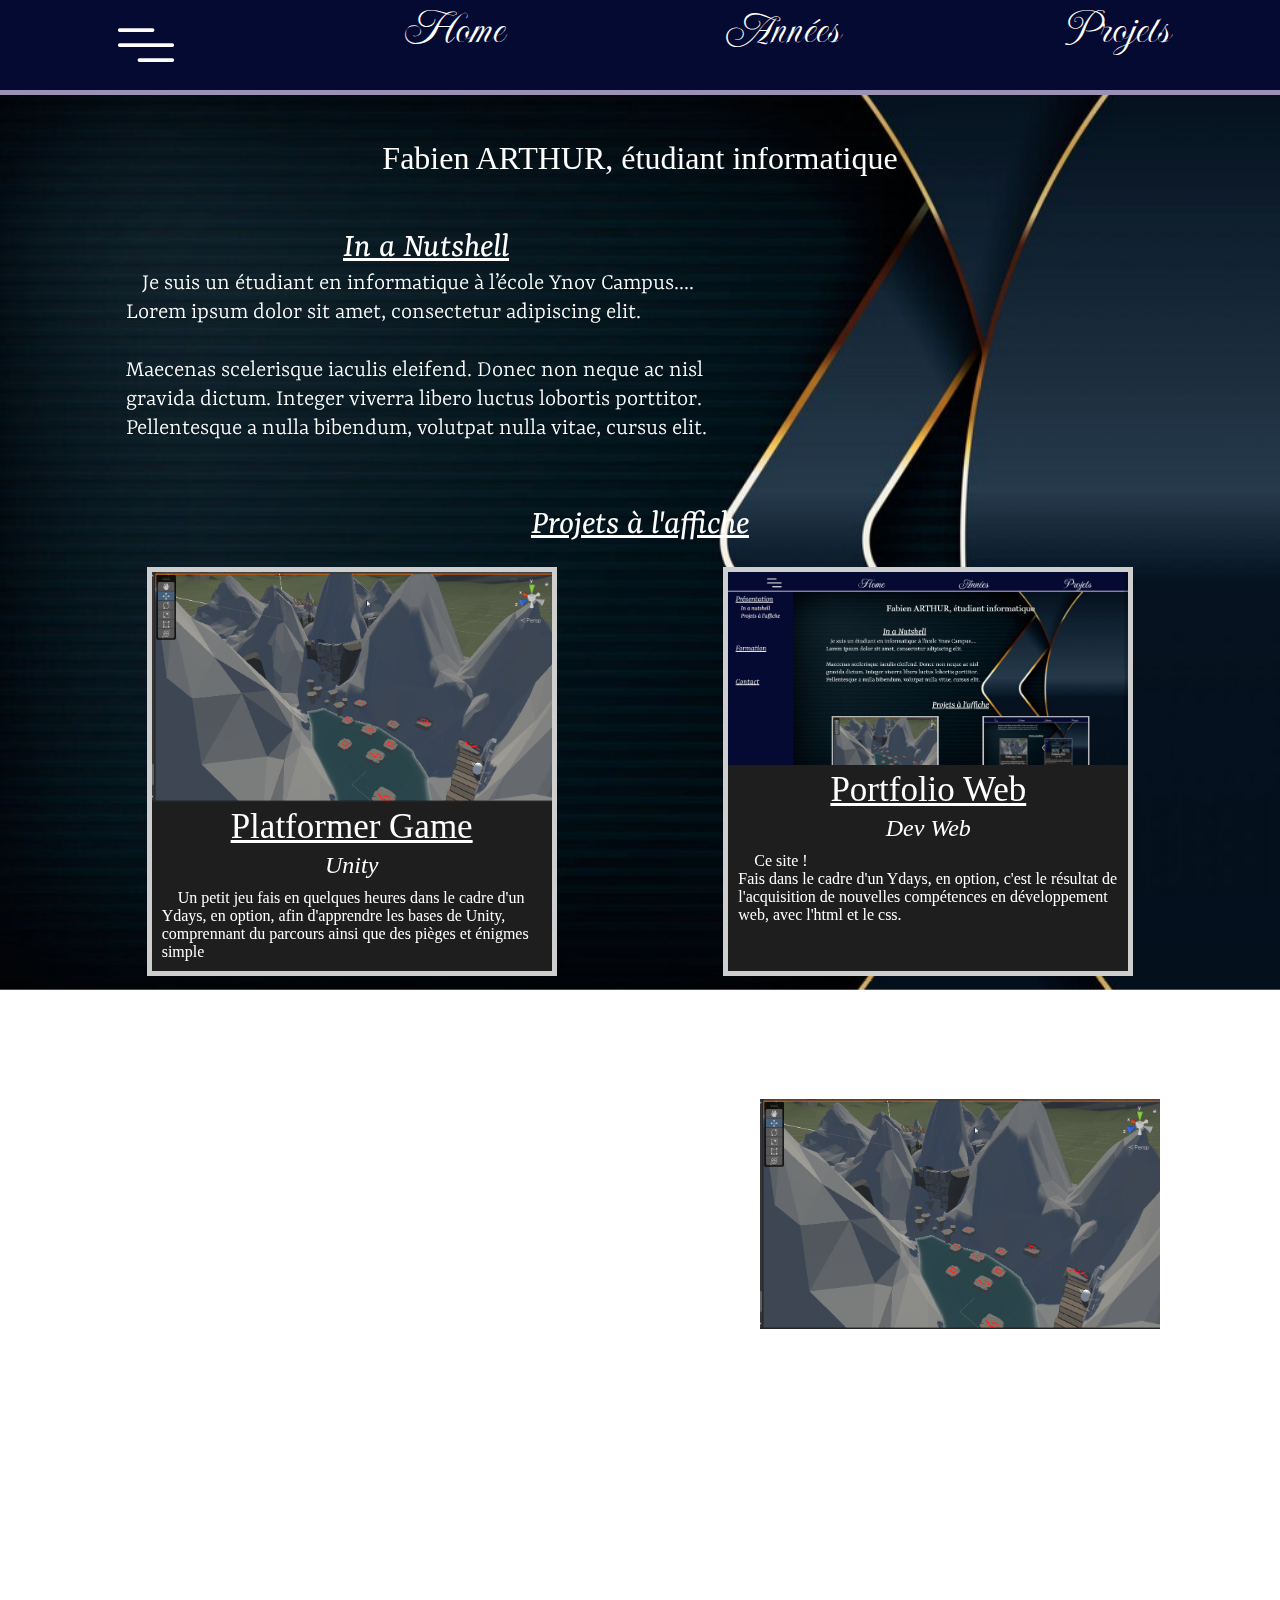
==== index.html @ cb6ae0d1 "starting formation" ====
<!DOCTYPE html>
<html lang="fr">
<head>
    <meta charset="UTF-8">
    <meta http-equiv="X-UA-Compatible" content="IE=edge">
    <meta name="viewport" content="width=device-width, initial-scale=1.0">
    <title>Portfolio | Fabien ARTHUR</title>
    <link rel="stylesheet" href="./assets/CSS/style.css">
</head>
<body>
    <navbar>
        <button id="burger_menu_icon" onclick="sideMenu()">
            <svg width="90px" height="90px" viewBox="0 0 24 24" fill="none" xmlns="http://www.w3.org/2000/svg" stroke="#ffffff">
                <g id="SVGRepo_bgCarrier" stroke-width="0"></g>
                <g id="SVGRepo_tracerCarrier" stroke-linecap="round" stroke-linejoin="round"></g>
                <g id="SVGRepo_iconCarrier"> <path d="M5 8H13.75M5 12H19M10.25 16L19 16" stroke="#ffffff" stroke-linecap="round" stroke-linejoin="round"></path> 
                </g>
            </svg>
        </button>
        <div class="btnNavText">
            <a href="./index.html">Home</a>
            <div class="dropDownList">
                <a href="./index.html">Ydays</a>
            </div>
        </div>
        <div class="btnNavText">
            <a href="./index.html">Années</a>
            <div class="dropDownList">
                <a href="./index.html">Bachelor 1</a>
                <a href="./index.html">Baccalauréat</a>
            </div>
        </div>
        <div class="btnNavText">
            <a href="./index.html">Projets</a>
            <div class="dropDownList">
                <a href="./index.html">DevWeb</a>
                <a href="./index.html">Golang</a>
                <a href="./index.html">Linux</a>
                <a href="./index.html">Unity</a>
            </div>
        </div>
    </navbar>
    <div id="sideMenu" class="sideMenuClose">
        <div class="sideMenuSubMenu">
            <button class="sideMenuTitle" onclick="goTo('mainWindow')">Présentation</button>
            <div class="sideMenuSubMenuItem">
                <button onclick="goTo('inANutshell')">In a nutshell</button>
                <button onclick="goTo('projetsAffiche')">Projets à l'affiche</button>
            </div>
        </div>
        <div class="sideMenuSubMenu">
            <a class="sideMenuTitle">Formation</a>
            <div class="sideMenuSubMenuItem">
            </div>
        </div>
        <div class="sideMenuSubMenu">
            <a class="sideMenuTitle">Contact</a>
            <div class="sideMenuSubMenuItem">
            </div>
        </div>
    </div>

    <main>
        <img id="background_img" class="Full" src="./assets/Images/Background/modern-design-with-light-golden-line_67845-488.jpg">
        <div id="mainWindow" class="Full">
            <h1>Fabien ARTHUR, étudiant informatique</h1>
            <div class="leftBlockText">
                <h2 id="inANutshell">In a Nutshell</h2>
                <p>&emsp;Je suis un étudiant en informatique à l’école Ynov Campus.... Lorem ipsum
                    dolor sit amet, consectetur adipiscing elit.<br><br>
                    Maecenas scelerisque iaculis eleifend. Donec non neque ac nisl gravida dictum. Integer viverra libero luctus lobortis porttitor. Pellentesque a nulla bibendum, volutpat nulla vitae, cursus elit.
                </p>
            </div>
            <div class="middleTitle" id="projetsAffiche">Projets à l'affiche
            </div>
            <div class="projectGrid">
                <a class="projectCard">
                    <img src="./assets/Images/Projets/1st Game Unity/image.png" alt="UnityGame">
                    <div class="textProjectCard">
                        <h3>Platformer Game</h3>
                        <h4>Unity</h4>
                        <p>&emsp;Un petit jeu fais en quelques heures dans le cadre d'un Ydays, en option, afin d'apprendre les bases de Unity, comprennant du parcours ainsi que des pièges et énigmes simple</p>
                    </div>
                </a>
                <a class="projectCard">
                    <img src="./assets/Images/Projets/Portfolio Web/Home.png" alt="UnityGame">
                    <div class="textProjectCard">
                        <h3>Portfolio Web</h3>
                        <h4>Dev Web</h4>
                        <p>&emsp;Ce site !<br> Fais dans le cadre d'un Ydays, en option, c'est le résultat de l'acquisition de nouvelles compétences en développement web, avec l'html et le css.</p>
                    </div>
                </a>
            </div>
            <div class="middleTitle">Formation</div>
            <div class="alignInside">
                <div class="leftBlockText">
                    &emsp;Lorem ipsum dolor sit amet, consectetur adipiscing elit, sed do eiusmod tempor incididunt ut labore et dolore magna aliqua. Ut enim ad minim veniam, quis nostrud exercitation ullamco laboris nisi ut aliquip ex ea commodo consequat. Duis aute irure dolor in reprehenderit in voluptate velit esse cillum dolore eu fugiat nulla pariatur. 
                </div>
                <img src="./assets/Images/Projets/1st Game Unity/image.png">
            </div>
            <br><br><br><br><br><br><br><br><br><br><br><br><br><br><br><br>i
        </div>
    </main>
</body>

<script>
    function sideMenu() {
        sMenu = document.getElementById('sideMenu')
        bgImg = document.getElementById('background_img')
        mWindow = document.getElementById('mainWindow')

        // with sideBar
        if (!sMenu.classList.contains('sideMenuClose')) {
            sMenu.classList.add('sideMenuClose');
            bgImg.classList.add('Full');
            bgImg.classList.remove('NotFull');
            mWindow.classList.add('Full');
            mWindow.classList.remove('NotFull');
        } else {
        // fullscreen
            sMenu.classList.remove('sideMenuClose');
            bgImg.classList.remove('Full');
            bgImg.classList.add('NotFull');
            mWindow.classList.remove('Full');
            mWindow.classList.add('NotFull');
        }
    }

    function goTo(elm) {
        document.getElementById(elm).scrollIntoView(true, {behavior: 'smooth'})
        if (window.innerWidth < 600) {
            sideMenu()
        }
        window.scrollBy(0, -100);
    }
</script>
</html>
---- assets/CSS/style.css ----
@font-face {
    font-family: Imperial_Script;
    src: url(../Fonts/Imperial.ttf);
}

@font-face {
    font-family: Yrsa_Italic;
    src: url(../Fonts/Yrsa/Yrsa-Italic-VariableFont_wght.ttf)
}
@font-face {
    font-family: Yrsa;
    src: url(../Fonts/Yrsa/Yrsa-VariableFont_wght.ttf);
}

* {
    padding: 0;
    margin: 0;
}

a {
    text-decoration: none;
    color: inherit;
}

button {
    background-color: transparent;
    cursor: pointer;
    width: fit-content;
    border: 0;
    padding: 0;
}

navbar {
    display: flex;
    position:fixed;
    top: 0;
    right: 0;
    left: 0;
    justify-content: space-around;
    align-items:flex-start;
    height: 10vh;
    background-color: #050A32;
    color: white;
    font-size: 48px;
    font-family: Imperial_Script;
    border-bottom: 5px solid #9A91B4;
    z-index: 2;
}

.btnNavText a {
    padding: 10px;
}
.btnNavText:hover {
    background: #1E1E1E;
    position: relative;
}
.btnNavText:hover .dropDownList {
    display: flex;
    flex-direction: column;
}
.dropDownList{
    background: #1E1E1E;
    position: relative;
    display: none;
    flex-direction: column ;
    font-size: 22px;
    font-family: Yrsa;
    margin-top: 10%;
}
.btnNavText:hover .dropDownList :hover {
    background-color: #727a83;
}



/* SIDE MENU ---------------*/
#sideMenu {
    left: 0;
    bottom: 0;
    top: 0;
    background-color: #050A32;
    width: 250px;
    position: fixed;
    z-index: 1;
    
    transition-duration: 0.35s;
}
.sideMenuClose {
    transform: translate3d(-250px, 0, 0);
}
.sideMenuSubMenu {
    padding-top: 12vh;
    padding-left: 30px;
}
.sideMenuTitle {
    color: white;
    font-size: 32px;
    font-family: Yrsa_Italic;
    font-weight: 100;
    text-decoration: underline;
}
.sideMenuSubMenuItem {
    padding-left: 20px;
    display: flex;
    flex-direction: column;
}
.sideMenuSubMenuItem button{
    font-size: 24px;
    text-decoration: none;
    color: white;
    font-family: Yrsa_Italic;
}
/* SIDE MENU END-----------------------*/


/* Rétrecissement du main et background avec la sideBar */
#background_img {
    height: 90vh;
    padding-top: 10vh;
    height: 100%;   
    position: fixed;
    z-index: -1;
    
    transition-duration: 0.35s;
}
#mainWindow {
    height: 90vh;
    padding-top: 10vh;
    color: white;
    display: flex;
    flex-direction: column;
    align-items: center;
    
    
    transition-duration: 0.35s;
}
.NotFull {
    width : calc(100% - 249px);
    padding-left: 249px;
}
.Full {
    width: 100%;
    padding-left: 0;
}
/* END */


/* MAIN */
h1 {
    font-size: 32px;
    font-family:Georgia, 'Times New Roman', Times, serif;
    font-weight: 500;
    padding: 50px;
}
.leftBlockText {
    display:flex;
    flex-direction: column;
    align-items: center;
    max-width: 600px;
    padding-left: 20px;
    padding-right: 35%;
    color: white;
    font-family: Yrsa;
    font-size: 24px;
    font-weight: lighter;
}
.leftBlockText h2 {
    font-family: Yrsa_Italic;
    font-weight: normal;
    font-size: 35px;
    text-decoration: underline;
    
}


.middleTitle {
    margin-top: 60px;
    font-family: Yrsa_Italic;
    font-weight: normal;
    font-size: 35px;
    text-decoration: underline;
}

.alignInside {
    display: flex;
    align-items: flex-start;
    flex-wrap: wrap;
}
.alignInside img {
    max-width: 400px;
}
.alignInside .leftBlockText {
    padding: 20px;
}

.projectGrid {
    display: flex;
    flex-direction: row;
    flex-wrap: wrap;
    justify-content: space-evenly;
    width: 100%;
}

/* PROJECT CARD */
.projectCard {
    display: flex;
    flex-direction: column;
    width: 400px;
    background-color: #1E1E1E;
    border: 5px solid #CECECE;
    cursor: pointer;
    margin: 20px;
}

.projectCard:hover {
    border-color: #050A32;
}
.projectCard h3 {
    padding: 5px;
    font-size: 35px;
    text-decoration: underline;
    font-weight: 500;
}
.projectCard h4 {
    font-size: 24px;
    font-style: italic;
    font-weight: 300;
}
.projectCard p {
    margin: 10px;
}

.textProjectCard {
    display: flex;
    flex-direction: column;
    align-items: center;
}












@media screen and (max-width: 600px) {

    /* Stop le rétrécissement du main pour le mettre en dessous de la sidebar*/
    #background_img {
        width : 100%;
        padding-left: 0%;
    }
    #mainWindow {
        width: 100%;
        padding-left: 0%;
    }

    navbar {
        font-size: 36px;
    }
    .projectCard {
        width: 300px;
    }
}
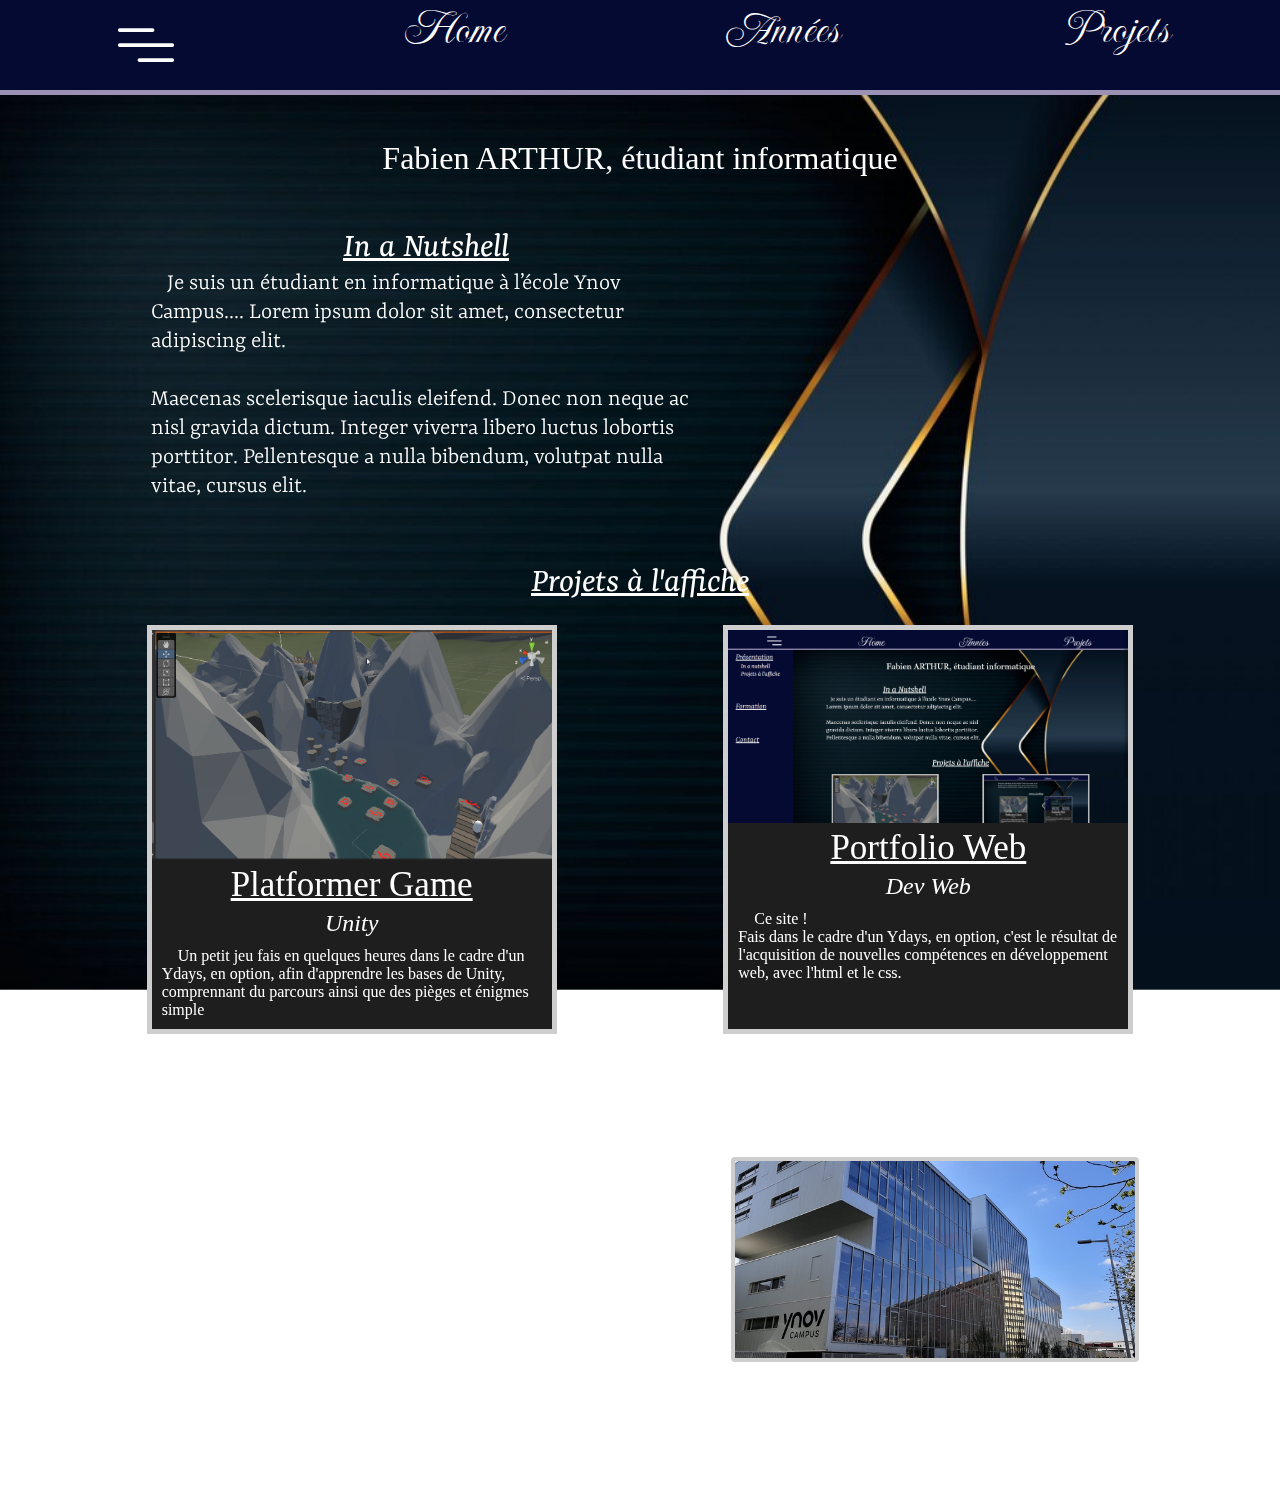
==== commit 246b98f2: "[ADD] image YnovExterior" ====
--- a/index.html
+++ b/index.html
@@ -18,25 +18,25 @@
             </svg>
         </button>
         <div class="btnNavText">
-            <a href="./index.html">Home</a>
+            <a href="#">Home</a>
             <div class="dropDownList">
                 <a href="./index.html">Ydays</a>
             </div>
         </div>
         <div class="btnNavText">
-            <a href="./index.html">Années</a>
+            <a href="#">Années</a>
             <div class="dropDownList">
                 <a href="./index.html">Bachelor 1</a>
                 <a href="./index.html">Baccalauréat</a>
             </div>
         </div>
         <div class="btnNavText">
-            <a href="./index.html">Projets</a>
+            <a href="#">Projets</a>
             <div class="dropDownList">
                 <a href="./index.html">DevWeb</a>
                 <a href="./index.html">Golang</a>
                 <a href="./index.html">Linux</a>
-                <a href="./index.html">Unity</a>
+                <a href="./index.html">Unity / Unreal</a>
             </div>
         </div>
     </navbar>
@@ -49,12 +49,12 @@
             </div>
         </div>
         <div class="sideMenuSubMenu">
-            <a class="sideMenuTitle">Formation</a>
+            <button class="sideMenuTitle" onclick="goTo('formationTitle')">Formation</button>
             <div class="sideMenuSubMenuItem">
             </div>
         </div>
         <div class="sideMenuSubMenu">
-            <a class="sideMenuTitle">Contact</a>
+            <button class="sideMenuTitle" onclick="goTo('contactTitle')">Contact</button>
             <div class="sideMenuSubMenuItem">
             </div>
         </div>
@@ -91,14 +91,14 @@
                     </div>
                 </a>
             </div>
-            <div class="middleTitle">Formation</div>
+            <div class="middleTitle" id="formationTitle">Formation</div>
             <div class="alignInside">
                 <div class="leftBlockText">
-                    &emsp;Lorem ipsum dolor sit amet, consectetur adipiscing elit, sed do eiusmod tempor incididunt ut labore et dolore magna aliqua. Ut enim ad minim veniam, quis nostrud exercitation ullamco laboris nisi ut aliquip ex ea commodo consequat. Duis aute irure dolor in reprehenderit in voluptate velit esse cillum dolore eu fugiat nulla pariatur. 
+                    &emsp;[Présentation Ynov / parcours] <br>Lorem ipsum dolor sit amet, consectetur adipiscing elit, sed do eiusmod tempor incididunt ut labore et dolore magna aliqua. Ut enim ad minim veniam, quis nostrud exercitation ullamco laboris nisi ut aliquip ex ea commodo consequat. Duis aute irure dolor in reprehenderit in voluptate velit esse cillum dolore eu fugiat nulla pariatur. 
                 </div>
-                <img src="./assets/Images/Projets/1st Game Unity/image.png">
+                <img src="./assets/Images/Other/YnovExterior.jpg">
             </div>
-            <br><br><br><br><br><br><br><br><br><br><br><br><br><br><br><br>i
+            <div class="middleTitle" id="contactTitle">Contact</div>
         </div>
     </main>
 </body>
--- a/assets/CSS/style.css
+++ b/assets/CSS/style.css
@@ -156,7 +156,7 @@
     display:flex;
     flex-direction: column;
     align-items: center;
-    max-width: 600px;
+    max-width: 550px;
     padding-left: 20px;
     padding-right: 35%;
     color: white;
@@ -188,6 +188,8 @@
 }
 .alignInside img {
     max-width: 400px;
+    border: 4px solid #CECECE;
+    border-radius: 4px;
 }
 .alignInside .leftBlockText {
     padding: 20px;
@@ -260,9 +262,13 @@
     }
 
     navbar {
-        font-size: 36px;
+        font-size: 26px;
+        padding: 0px;
     }
     .projectCard {
         width: 300px;
     }
+    .alignInside img {
+        max-width: 300px;
+    }
 } 
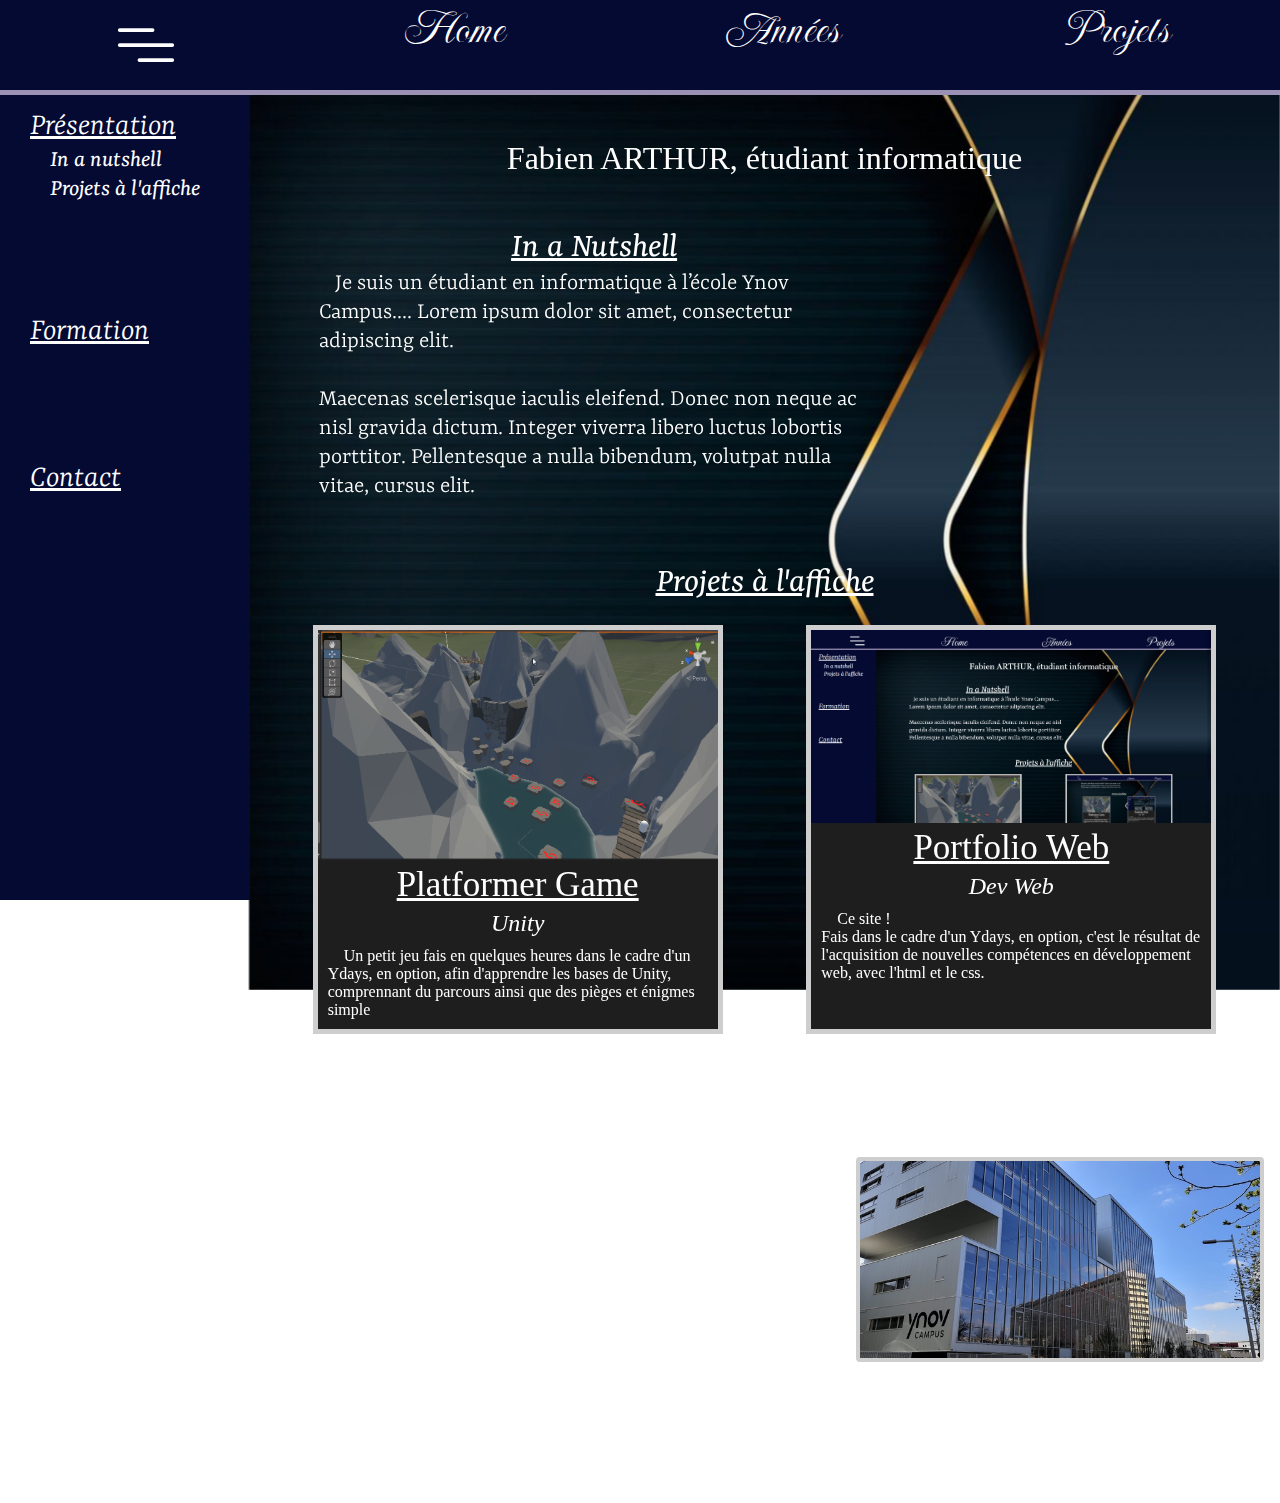
==== commit 899b3a6d: "pre move script" ====
--- a/index.html
+++ b/index.html
@@ -104,6 +104,7 @@
 </body>
 
 <script>
+    sideMenu()
     function sideMenu() {
         sMenu = document.getElementById('sideMenu')
         bgImg = document.getElementById('background_img')
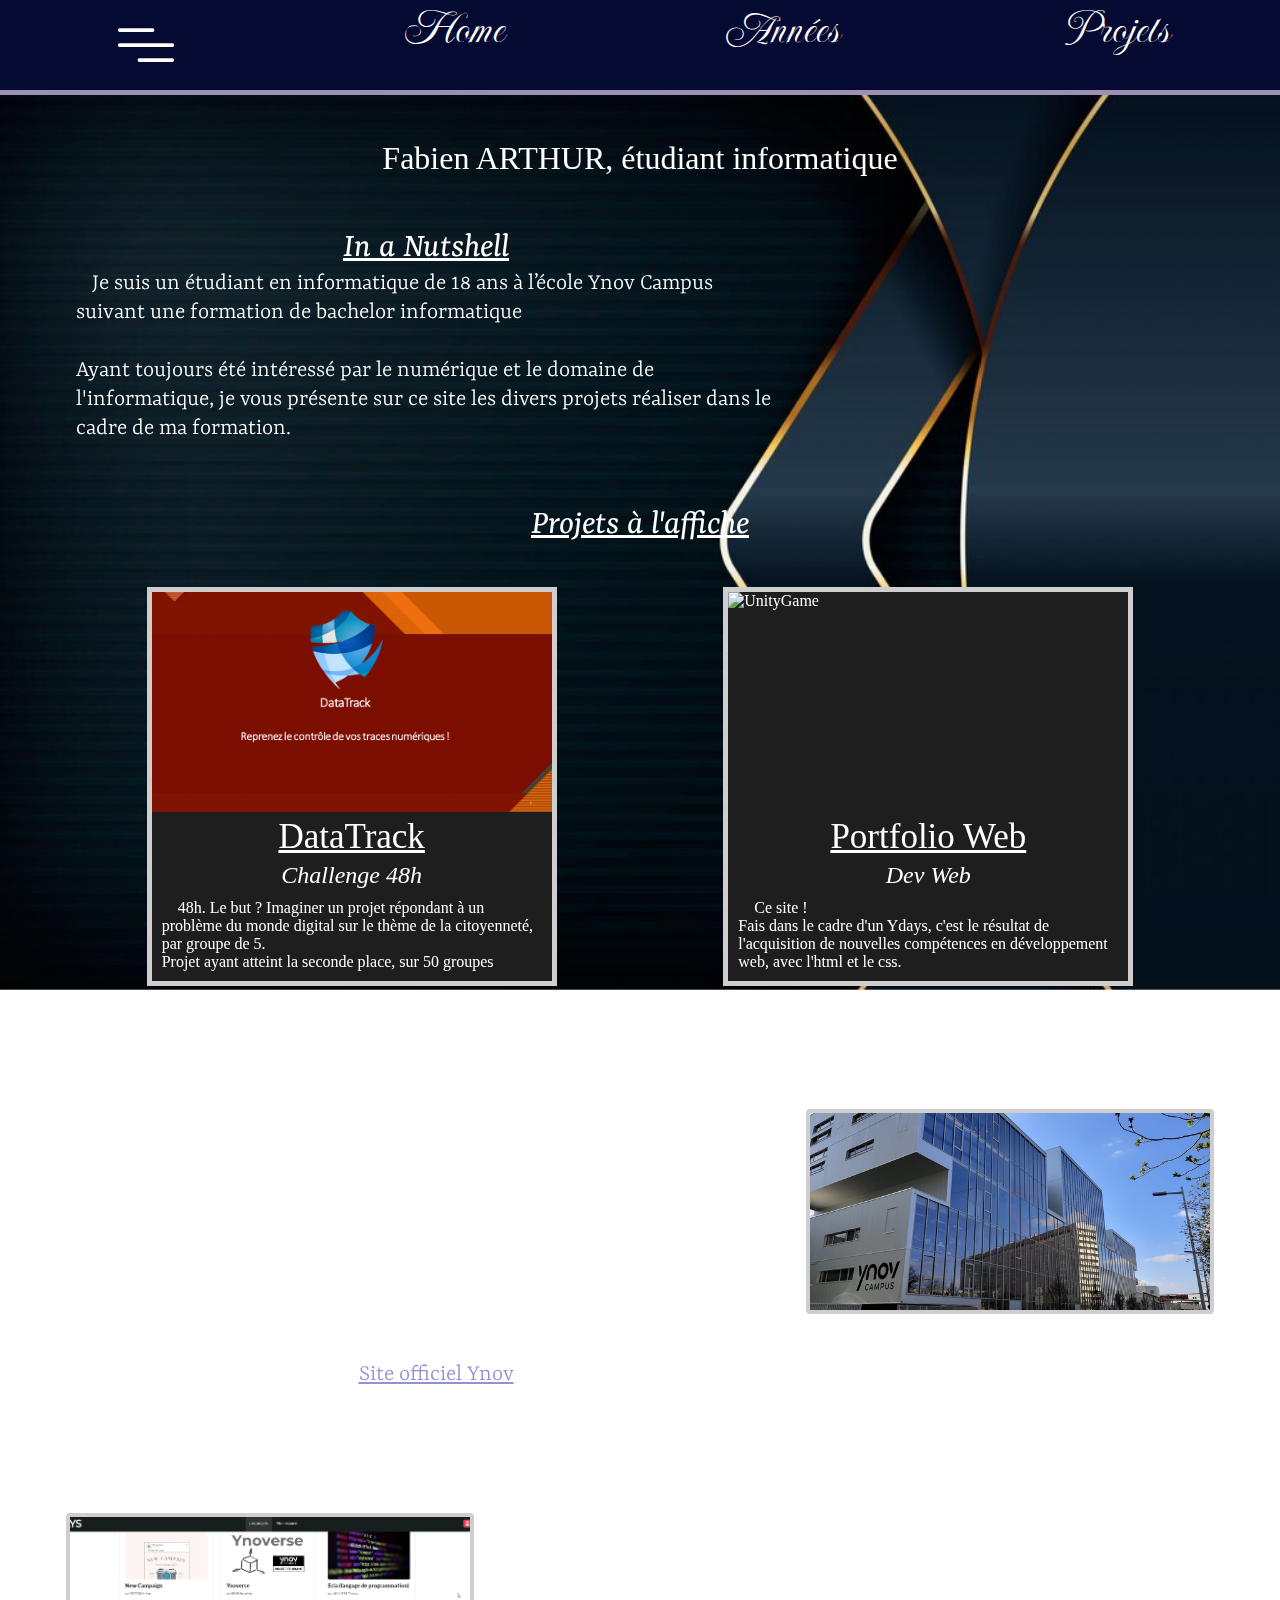
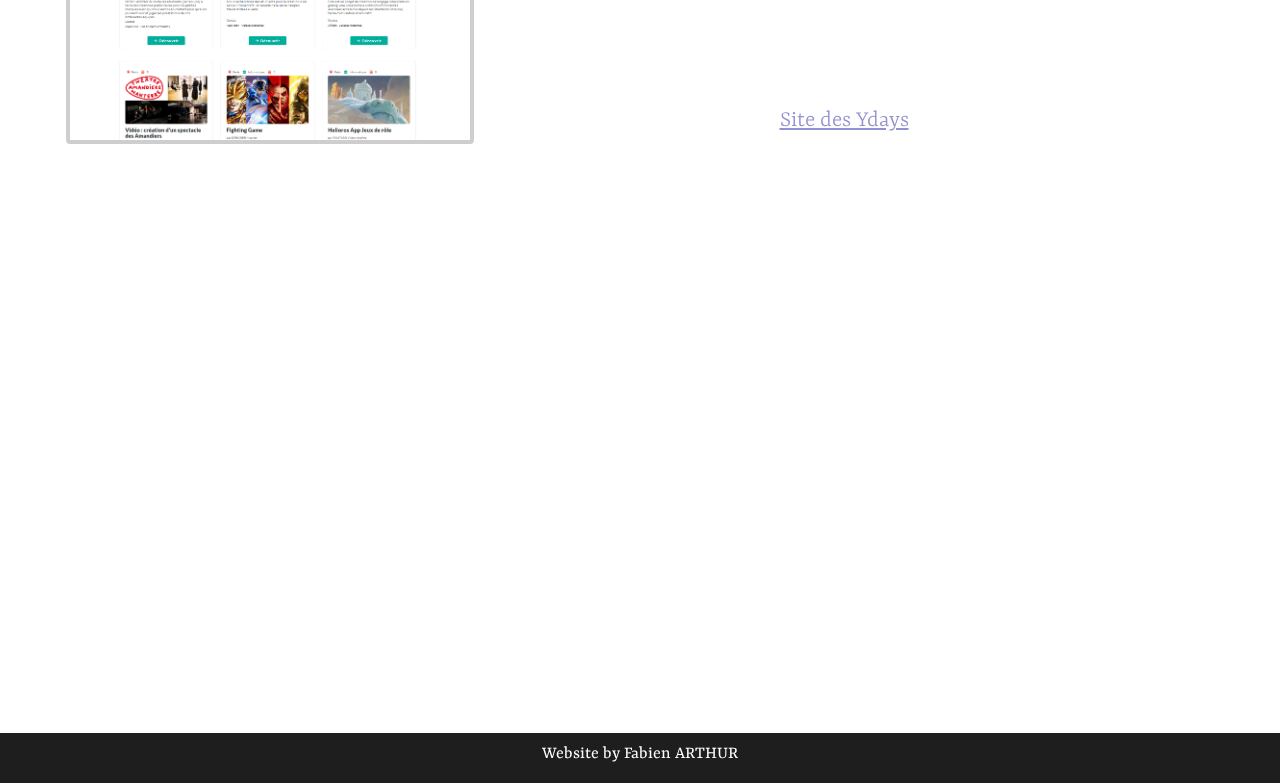
==== commit 0f055dc0: "better modulable text, new bachelor1 page" ====
--- a/index.html
+++ b/index.html
@@ -6,6 +6,7 @@
     <meta name="viewport" content="width=device-width, initial-scale=1.0">
     <title>Portfolio | Fabien ARTHUR</title>
     <link rel="stylesheet" href="./assets/CSS/style.css">
+    <script src="./code/main.js"></script>
 </head>
 <body>
     <navbar>
@@ -18,20 +19,18 @@
             </svg>
         </button>
         <div class="btnNavText">
-            <a href="#">Home</a>
+            <a href="./index.html">Home</a>
             <div class="dropDownList">
-                <a href="./index.html">Ydays</a>
             </div>
         </div>
         <div class="btnNavText">
-            <a href="#">Années</a>
+            <a class="unclickable">Années</a>
             <div class="dropDownList">
-                <a href="./index.html">Bachelor 1</a>
-                <a href="./index.html">Baccalauréat</a>
+                <a href="./annees/bachelor1.html">Bachelor 1</a>
             </div>
         </div>
         <div class="btnNavText">
-            <a href="#">Projets</a>
+            <a class="unclickable">Projets</a>
             <div class="dropDownList">
                 <a href="./index.html">DevWeb</a>
                 <a href="./index.html">Golang</a>
@@ -51,6 +50,9 @@
         <div class="sideMenuSubMenu">
             <button class="sideMenuTitle" onclick="goTo('formationTitle')">Formation</button>
             <div class="sideMenuSubMenuItem">
+                <button onclick="goTo('ydays')">Ydays</button>
+                <button onclick="goTo('competencesTitle')">Compétences</button>
+                
             </div>
         </div>
         <div class="sideMenuSubMenu">
@@ -64,75 +66,89 @@
         <img id="background_img" class="Full" src="./assets/Images/Background/modern-design-with-light-golden-line_67845-488.jpg">
         <div id="mainWindow" class="Full">
             <h1>Fabien ARTHUR, étudiant informatique</h1>
-            <div class="leftBlockText">
+            <div class="left blockText">
                 <h2 id="inANutshell">In a Nutshell</h2>
-                <p>&emsp;Je suis un étudiant en informatique à l’école Ynov Campus.... Lorem ipsum
-                    dolor sit amet, consectetur adipiscing elit.<br><br>
-                    Maecenas scelerisque iaculis eleifend. Donec non neque ac nisl gravida dictum. Integer viverra libero luctus lobortis porttitor. Pellentesque a nulla bibendum, volutpat nulla vitae, cursus elit.
-                </p>
+                <p>&emsp;Je suis un étudiant en informatique de 18 ans à l’école Ynov Campus suivant une formation de bachelor informatique
+                    <br><br>
+                    Ayant toujours été intéressé par le numérique et le domaine de l'informatique, je vous présente sur ce site les divers projets réaliser dans le cadre de ma formation.</p>
             </div>
             <div class="middleTitle" id="projetsAffiche">Projets à l'affiche
             </div>
             <div class="projectGrid">
-                <a class="projectCard">
-                    <img src="./assets/Images/Projets/1st Game Unity/image.png" alt="UnityGame">
+                <a class="projectCard" id="challenge48h">
+                    <img src="../assets/projets/dataTrack/dataTrack_title.png" alt="dataTrack_title">
                     <div class="textProjectCard">
-                        <h3>Platformer Game</h3>
-                        <h4>Unity</h4>
-                        <p>&emsp;Un petit jeu fais en quelques heures dans le cadre d'un Ydays, en option, afin d'apprendre les bases de Unity, comprennant du parcours ainsi que des pièges et énigmes simple</p>
+                        <h3>DataTrack</h3>
+                        <h4>Challenge 48h</h4>
+                        <p>&emsp;48h. Le but ? Imaginer un projet répondant à un problème du monde digital sur le thème de la citoyenneté, par groupe de 5.<br>Projet ayant atteint la seconde place, sur 50 groupes</p>
                     </div>
                 </a>
                 <a class="projectCard">
-                    <img src="./assets/Images/Projets/Portfolio Web/Home.png" alt="UnityGame">
+                    <img src="./assets/projets/Portfolio Web/Home.png" alt="UnityGame">
                     <div class="textProjectCard">
                         <h3>Portfolio Web</h3>
                         <h4>Dev Web</h4>
-                        <p>&emsp;Ce site !<br> Fais dans le cadre d'un Ydays, en option, c'est le résultat de l'acquisition de nouvelles compétences en développement web, avec l'html et le css.</p>
+                        <p>&emsp;Ce site !<br> Fais dans le cadre d'un Ydays, c'est le résultat de l'acquisition de nouvelles compétences en développement web, avec l'html et le css.</p>
                     </div>
                 </a>
             </div>
             <div class="middleTitle" id="formationTitle">Formation</div>
             <div class="alignInside">
-                <div class="leftBlockText">
-                    &emsp;[Présentation Ynov / parcours] <br>Lorem ipsum dolor sit amet, consectetur adipiscing elit, sed do eiusmod tempor incididunt ut labore et dolore magna aliqua. Ut enim ad minim veniam, quis nostrud exercitation ullamco laboris nisi ut aliquip ex ea commodo consequat. Duis aute irure dolor in reprehenderit in voluptate velit esse cillum dolore eu fugiat nulla pariatur. 
+                <div class="left blockText">
+                    &emsp;Après un baccalauréat spécialité Numériques & Sciences Informatiques et Mathématiques, mention très bien au lycée Paul Lapie à Courbevoie, j'ai commencé à suivre une formation de bachelor informatique à Paris Ynov Campus, situé 12 rue Anatole France à Nanterre.
+                    <br><br>
+                    Cette école du numérique à pour particularité d'être très centré sur le travail collectif et la création de projets concrets, comme le montre ce portfolio.
+                    <a href="https://www.ynov-paris.com/">Site officiel Ynov</a>
                 </div>
                 <img src="./assets/Images/Other/YnovExterior.jpg">
             </div>
+            <div class="middleTitle" id="Ydays">Ydays</div>
+            <div class="alignInside">
+                <img src="./assets/Images/Other/ydays_exemple.png">
+                <div class="right blockText">
+                    &emsp;Les Ydays sont une initiative d'Ynov réservant tous les mercredis pour des projets multi-filières, aboutissant en générale à deux projets variés en fin d'année.
+                    <br>Les étudiants en choisissent deux qu'ils feront tout au long de l'année, cela pouvant être la création d'une application, des concours de CTF, ou encore la création d'un langage de programmation ! (Ecla).
+                    <br><a href="https://ydays.ynov.com/projects">Site des Ydays</a>
+                
+                </div>
+            </div>
+
+            <div class="middleTitle" id="competencesTitle">Compétences</div>
+            <div class="competencesList">
+                <ul>
+                    Langages ;
+                    <li>- Go</li>
+                    <li>- Js/html/css</li>
+                    <li>- Java</li>
+                    <li>- ~ Python</li>
+                </ul>
+                <ul>
+                    Outils ; 
+                    <li>- Github</li>
+
+                </ul>
+                <ul>
+                    Divers ;
+                    <li>- Basique de Linux</li>
+                    <li>- Réseaux / configuration basique Cisco</li>
+                </ul>
+            </div>
+
             <div class="middleTitle" id="contactTitle">Contact</div>
+            <ul class="contactList">
+                <li>Adresse : 17 Boulevard de la République</li>
+                <li>Ville : La Garenne Colombes (92250), France</li>
+                <li>Email : fabien.arthur@ynov.com</li>
+                <li>Tel : 07 12 34 56 78 90</li>
+            </ul>
         </div>
     </main>
+    <footer>
+        <div class="alignInside">
+            <span>Website by Fabien ARTHUR</span>
+            <!--<span>Dans le cadre d'une formation à Paris Ynov Campus</span>-->
+        </div>
+    </footer>
 </body>
 
-<script>
-    sideMenu()
-    function sideMenu() {
-        sMenu = document.getElementById('sideMenu')
-        bgImg = document.getElementById('background_img')
-        mWindow = document.getElementById('mainWindow')
-
-        // with sideBar
-        if (!sMenu.classList.contains('sideMenuClose')) {
-            sMenu.classList.add('sideMenuClose');
-            bgImg.classList.add('Full');
-            bgImg.classList.remove('NotFull');
-            mWindow.classList.add('Full');
-            mWindow.classList.remove('NotFull');
-        } else {
-        // fullscreen
-            sMenu.classList.remove('sideMenuClose');
-            bgImg.classList.remove('Full');
-            bgImg.classList.add('NotFull');
-            mWindow.classList.remove('Full');
-            mWindow.classList.add('NotFull');
-        }
-    }
-
-    function goTo(elm) {
-        document.getElementById(elm).scrollIntoView(true, {behavior: 'smooth'})
-        if (window.innerWidth < 600) {
-            sideMenu()
-        }
-        window.scrollBy(0, -100);
-    }
-</script>
 </html>--- a/assets/CSS/style.css
+++ b/assets/CSS/style.css
@@ -20,6 +20,9 @@
 a {
     text-decoration: none;
     color: inherit;
+}
+.unclickable {
+    cursor:default;
 }
 
 button {
@@ -53,6 +56,7 @@
 .btnNavText:hover {
     background: #1E1E1E;
     position: relative;
+    padding-bottom: 6px;
 }
 .btnNavText:hover .dropDownList {
     display: flex;
@@ -124,7 +128,6 @@
     transition-duration: 0.35s;
 }
 #mainWindow {
-    height: 90vh;
     padding-top: 10vh;
     color: white;
     display: flex;
@@ -152,19 +155,38 @@
     font-weight: 500;
     padding: 50px;
 }
-.leftBlockText {
+ul {
+    list-style: none;
+    font-size: 24px;
+    font-family: Yrsa;
+}
+.blockText {
     display:flex;
     flex-direction: column;
     align-items: center;
-    max-width: 550px;
+    max-width: 700px;
+    color: white;
+    font-family: Yrsa;
+    font-size: 24px;
+    font-weight: lighter;
+}
+.left {
     padding-left: 20px;
     padding-right: 35%;
-    color: white;
-    font-family: Yrsa;
-    font-size: 24px;
-    font-weight: lighter;
-}
-.leftBlockText h2 {
+}
+.right {
+    padding-right: 20px;
+    padding-left: 35%;
+}
+.center {
+    padding-left: 20%;
+    padding-right: 20%;
+}
+.blockText a {
+    color: rgb(146, 146, 211);
+    text-decoration: underline;
+}
+.blockText h2 {
     font-family: Yrsa_Italic;
     font-weight: normal;
     font-size: 35px;
@@ -184,6 +206,7 @@
 .alignInside {
     display: flex;
     align-items: flex-start;
+    justify-content: space-evenly;
     flex-wrap: wrap;
 }
 .alignInside img {
@@ -191,7 +214,10 @@
     border: 4px solid #CECECE;
     border-radius: 4px;
 }
-.alignInside .leftBlockText {
+.alignInside .blockText {
+    padding: 20px;
+}
+.alignInside .blockText {
     padding: 20px;
 }
 
@@ -202,6 +228,26 @@
     justify-content: space-evenly;
     width: 100%;
 }
+
+.competencesList {
+    display: flex;
+    justify-content: space-evenly;
+    align-items: flex-start;
+    flex-wrap: wrap;
+    width: 90%
+}
+.competencesList ul {
+    max-width: 300px;
+    margin-top: 30px;
+}
+.contactList {
+    margin-top: 10px;
+}
+.contactList li {
+    margin-top: 5px;
+}
+
+
 
 /* PROJECT CARD */
 .projectCard {
@@ -212,13 +258,14 @@
     border: 5px solid #CECECE;
     cursor: pointer;
     margin: 20px;
+    margin-top: 40px;
 }
 
 .projectCard:hover {
     border-color: #050A32;
 }
 .projectCard h3 {
-    padding: 5px;
+    margin: 5px;
     font-size: 35px;
     text-decoration: underline;
     font-weight: 500;
@@ -237,10 +284,28 @@
     flex-direction: column;
     align-items: center;
 }
-
-
-
-
+.projectCard img {
+    height: 220px;
+    object-fit: cover;
+}
+
+
+
+
+
+
+/* FOOTER */
+footer {
+    min-height: 50px;
+    background-color: #1E1E1E;
+    margin-top: 50px;
+    color: white;
+    font-size: 18px;
+    font-family: Yrsa;
+}
+footer span {
+    margin-top: 10px;
+}
 
 
 
@@ -262,8 +327,11 @@
     }
 
     navbar {
-        font-size: 26px;
+        font-size: 25px;
         padding: 0px;
+    }
+    navbar .btnNavText {
+        padding-top: 20px;
     }
     .projectCard {
         width: 300px;
@@ -271,4 +339,24 @@
     .alignInside img {
         max-width: 300px;
     }
+
+    /* on passe en affichage en liste, en prenant presque toute la largeur*/
+    .competencesList ul {
+        width: 90%;
+        padding-left: 30px;
+    }
+
+    /* quand la place est limité, on va pas la réduire encore*/
+    .left {
+        padding-left: 20px;
+        padding-right: 20px;
+    }
+    .right {
+        padding-right: 20px;
+        padding-left: 20px;
+    }
+    .center {
+        padding-left: 20px;
+        padding-right: 20px;
+    }
 } 
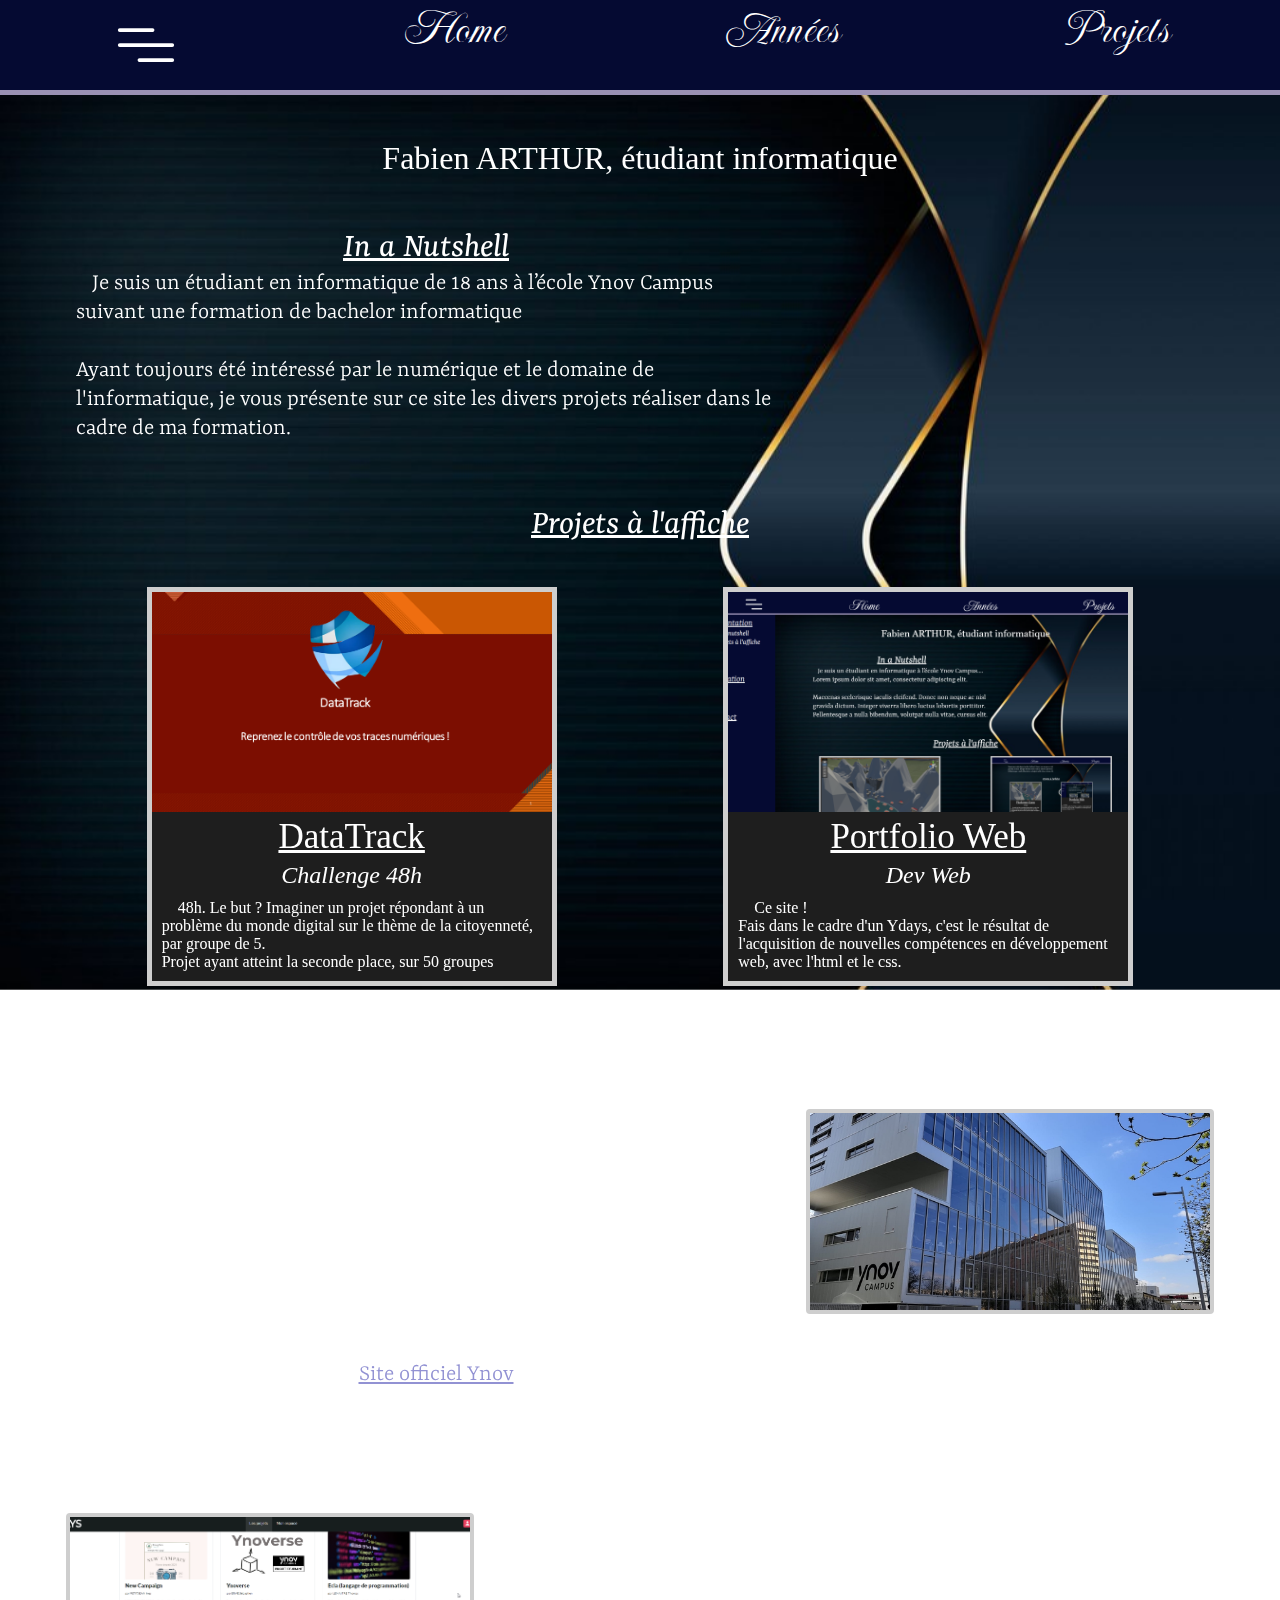
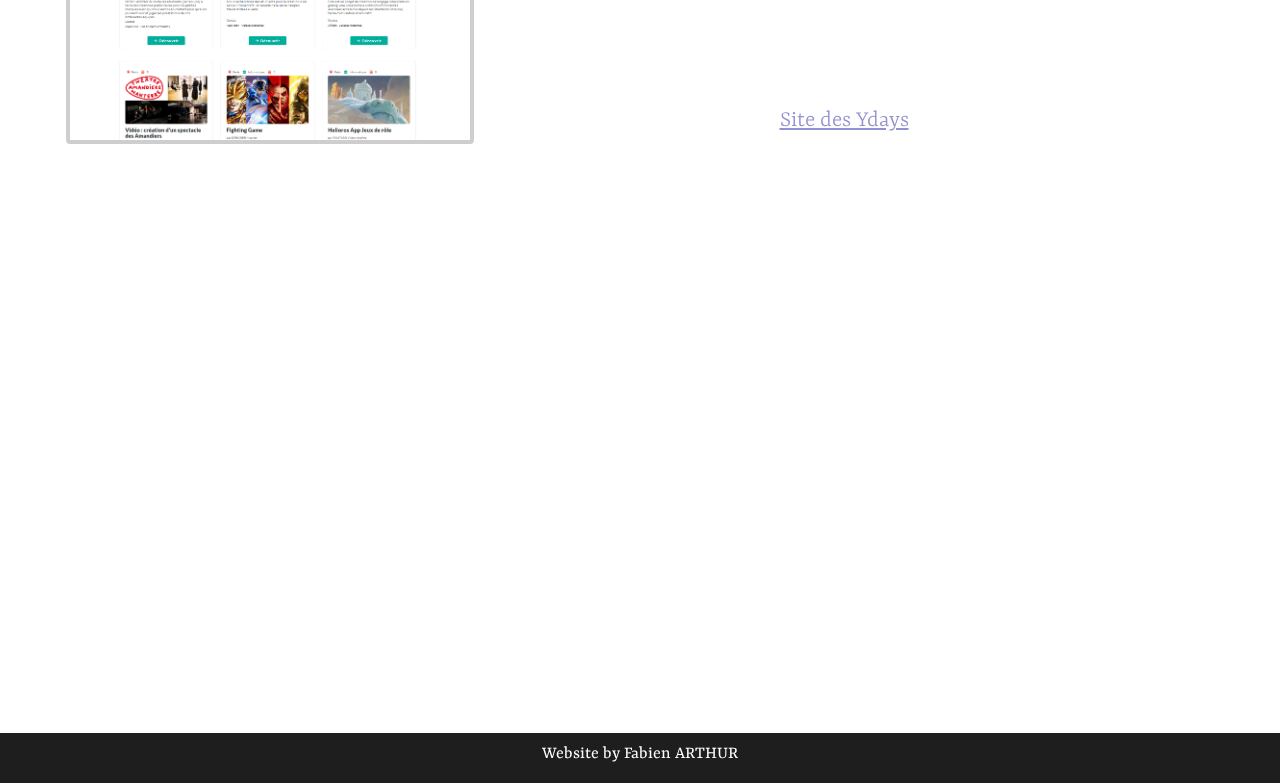
==== commit 440277e7: "some fix" ====
--- a/index.html
+++ b/index.html
@@ -76,7 +76,7 @@
             </div>
             <div class="projectGrid">
                 <a class="projectCard" id="challenge48h">
-                    <img src="../assets/projets/dataTrack/dataTrack_title.png" alt="dataTrack_title">
+                    <img src="./assets/projets/dataTrack/dataTrack_title.png" alt="dataTrack_title">
                     <div class="textProjectCard">
                         <h3>DataTrack</h3>
                         <h4>Challenge 48h</h4>
@@ -84,7 +84,7 @@
                     </div>
                 </a>
                 <a class="projectCard">
-                    <img src="./assets/projets/Portfolio Web/Home.png" alt="UnityGame">
+                    <img src="./assets/projets/Portfolio Web/Home.png" alt="portfolioWeb">
                     <div class="textProjectCard">
                         <h3>Portfolio Web</h3>
                         <h4>Dev Web</h4>
--- a/assets/CSS/style.css
+++ b/assets/CSS/style.css
@@ -22,7 +22,7 @@
     color: inherit;
 }
 .unclickable {
-    cursor:default;
+    cursor: default;
 }
 
 button {
